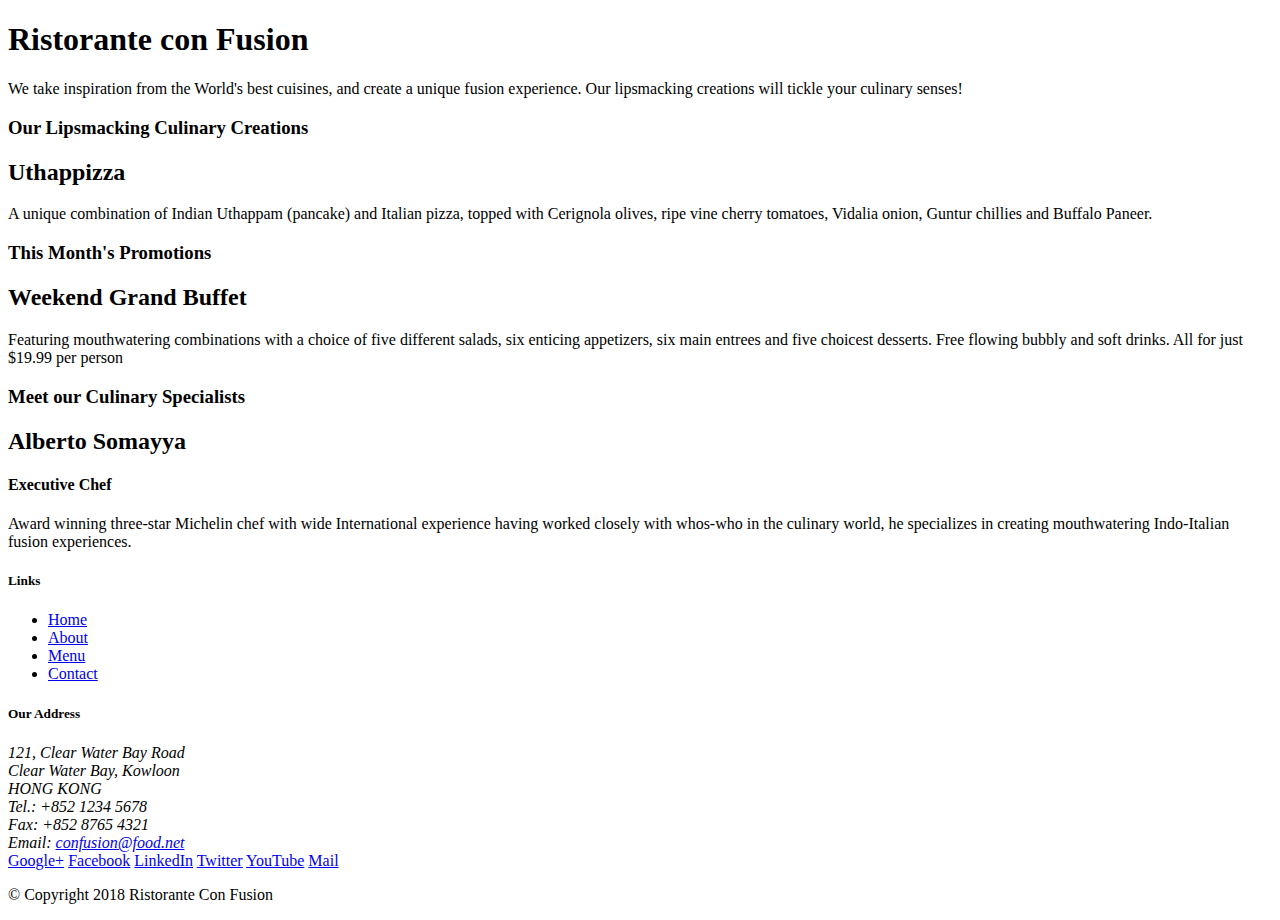
==== index.html @ bd1f2b89 "Initial Setup" ====
<!DOCTYPE html>
<html lang="en">

<head>
    <title>Ristorante Con Fusion</title>
</head>

<body>

    <header>
        <div>
            <div>
                <div>
                    <h1>Ristorante con Fusion</h1>
                    <p>We take inspiration from the World's best cuisines, and create a unique fusion experience. Our lipsmacking creations will tickle your culinary senses!</p>
                </div>
                <div>
                </div>
            </div>
        </div>
    </header>

    <div>
        <div>
            <div>
                <h3>Our Lipsmacking Culinary Creations</h3>
            </div>
            <div>
                <h2>Uthappizza</h2>
                <p>A unique combination of Indian Uthappam (pancake) and Italian pizza, topped with Cerignola olives, ripe vine cherry tomatoes, Vidalia onion, Guntur chillies and Buffalo Paneer.</p>
            </div>
        </div>


        <div>
            <div>
                <h3>This Month's Promotions</h3>
            </div>
            <div>
                <h2>Weekend Grand Buffet</h2>
                <p>Featuring mouthwatering combinations with a choice of five different salads, six enticing appetizers, six main entrees and five choicest desserts. Free flowing bubbly and soft drinks. All for just $19.99 per person </p>
            </div>
        </div>

        <div>
            <div>
                <h3>Meet our Culinary Specialists</h3>
            </div>
            <div>
                <h2>Alberto Somayya</h2>
                <h4>Executive Chef</h4>
                <p>Award winning three-star Michelin chef with wide International experience having worked closely with whos-who in the culinary world, he specializes in creating mouthwatering Indo-Italian fusion experiences. </p>
            </div>
        </div>
    </div>

    <footer>
        <div>
            <div>             
                <div>
                    <h5>Links</h5>
                    <ul>
                        <li><a href="#">Home</a></li>
                        <li><a href="#">About</a></li>
                        <li><a href="#">Menu</a></li>
                        <li><a href="#">Contact</a></li>
                    </ul>
                </div>
                <div>
                    <h5>Our Address</h5>
                    <address>
		              121, Clear Water Bay Road<br>
		              Clear Water Bay, Kowloon<br>
		              HONG KONG<br>
		              Tel.: +852 1234 5678<br>
		              Fax: +852 8765 4321<br>
		              Email: <a href="mailto:confusion@food.net">confusion@food.net</a>
		           </address>
                </div>
                <div>
                    <div>
                        <a href="http://google.com/+">Google+</a>
                        <a href="http://www.facebook.com/profile.php?id=">Facebook</a>
                        <a href="http://www.linkedin.com/in/">LinkedIn</a>
                        <a href="http://twitter.com/">Twitter</a>
                        <a href="http://youtube.com/">YouTube</a>
                        <a href="mailto:">Mail</a>
                    </div>
                </div>
           </div>
           <div>             
                <div>
                    <p>© Copyright 2018 Ristorante Con Fusion</p>
                </div>
           </div>
        </div>
    </footer>

</body>

</html>
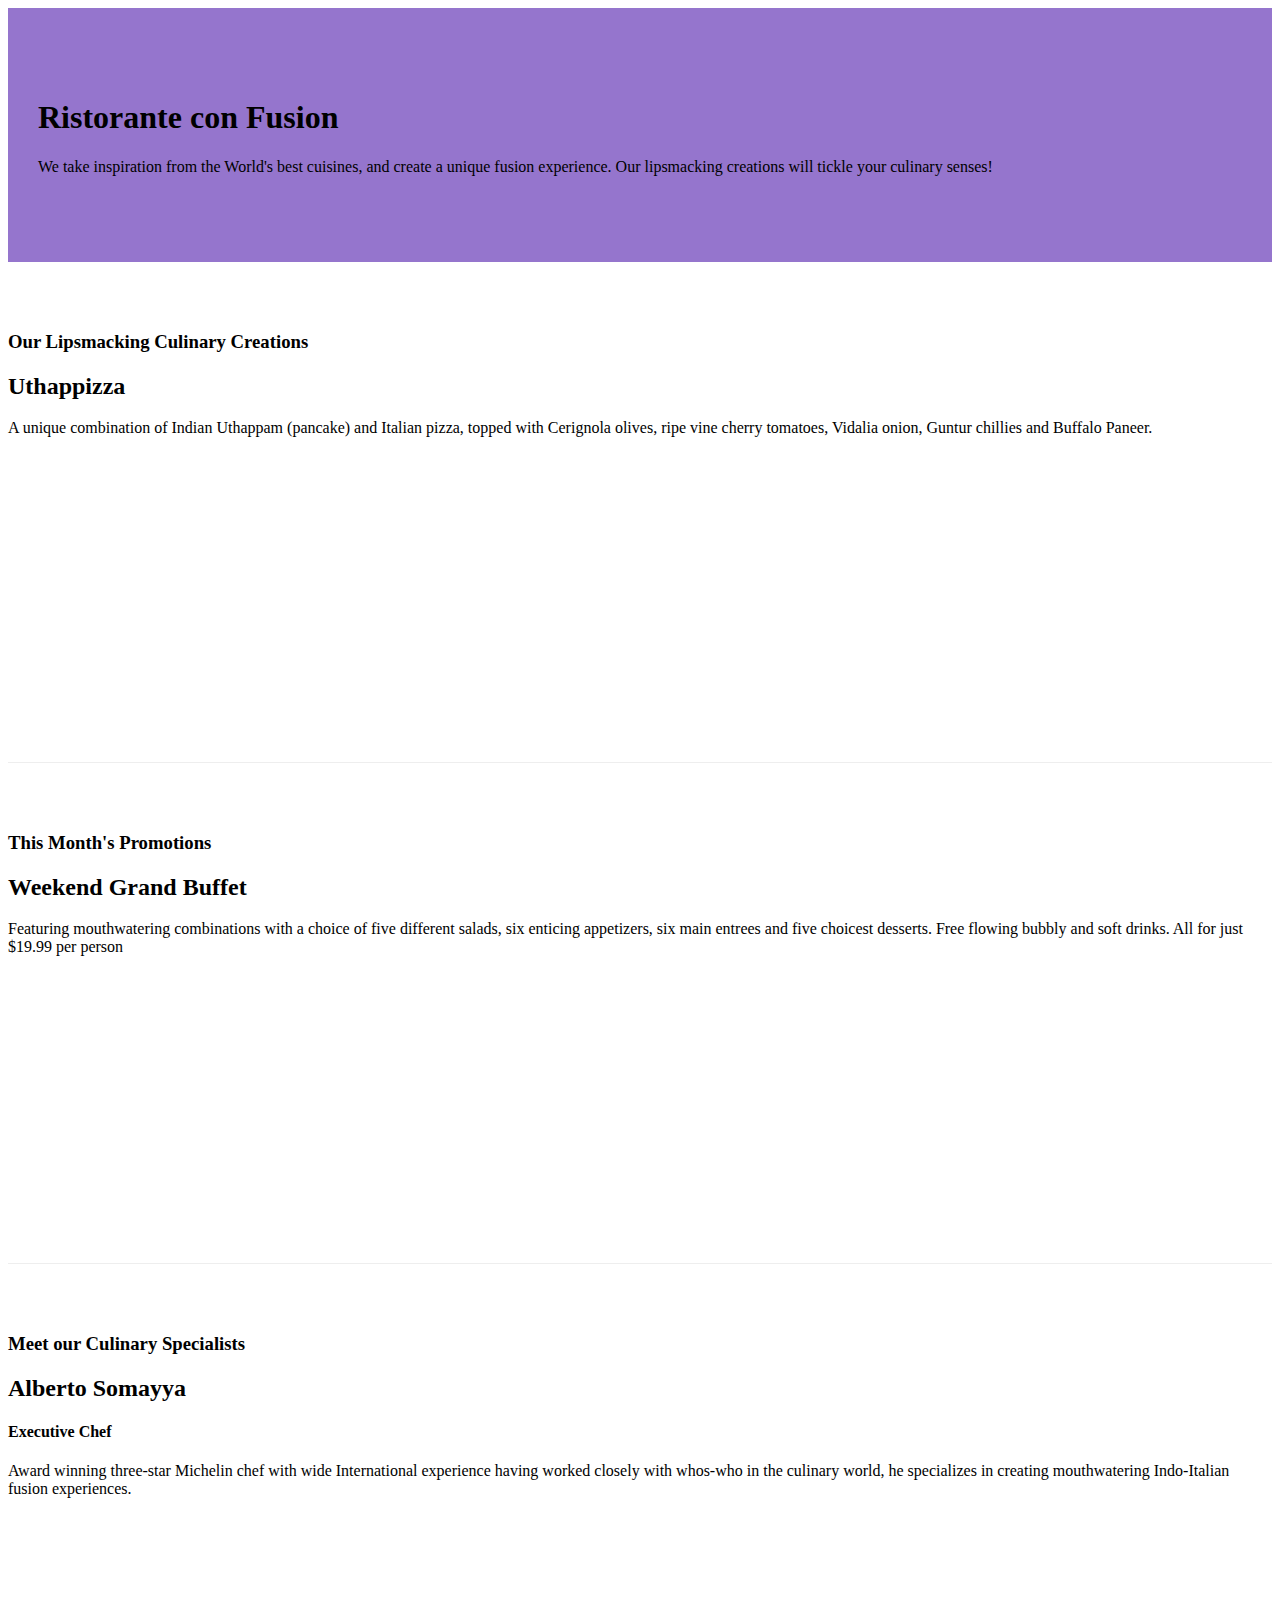
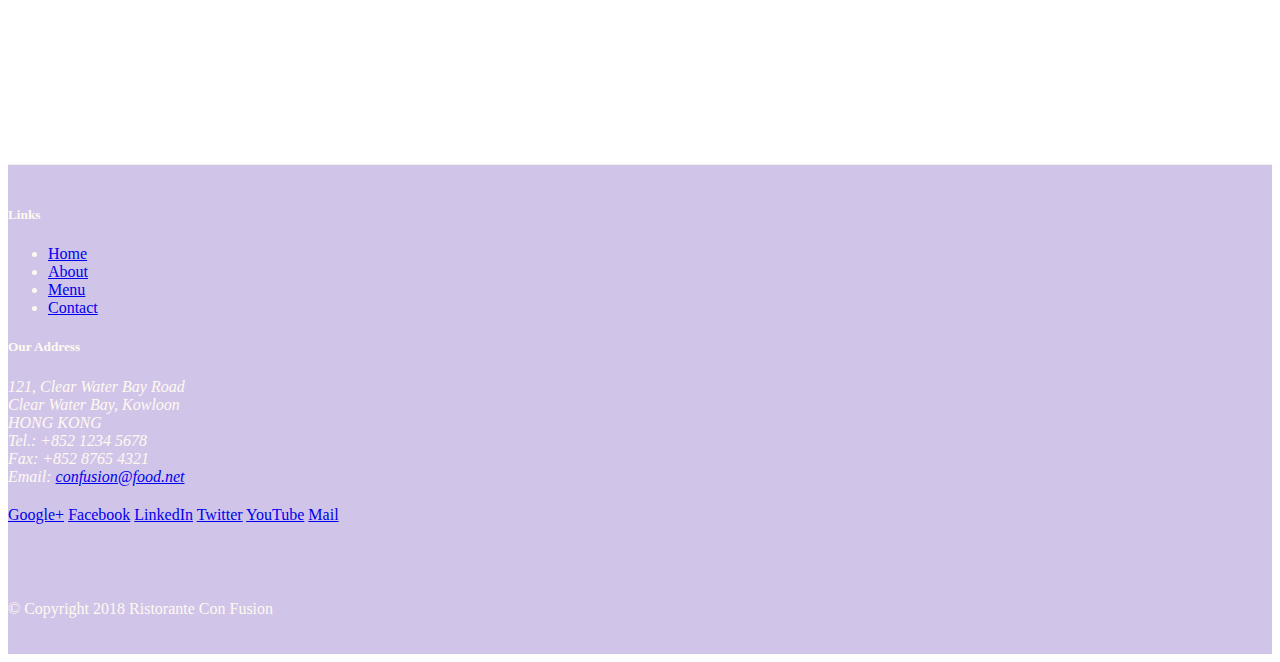
==== commit 6a6659bb: "Bootstrap Second commit" ====
--- a/index.html
+++ b/index.html
@@ -2,51 +2,59 @@
 <html lang="en">
 
 <head>
+    <!-- Required meta tags always come first -->
+    <meta charset="utf-8">
+    <meta name="viewport" content="width=device-width, initial-scale=1, shrink-to-fit=no">
+    <meta http-equiv="x-ua-compatible" content="ie=edge">
+
+    <link rel="stylesheet" href="css/styles.css">
+    <!-- Bootstrap CSS -->
+    <link rel="stylesheet" href="node_modules/bootstrap/dist/css/bootstrap.min.css">
     <title>Ristorante Con Fusion</title>
 </head>
 
 <body>
 
-    <header>
-        <div>
-            <div>
-                <div>
+    <header class="jumbotron ">
+        <div class="container">
+            <div class="row row-header">
+                <div class="col-12 col-sm-6 ">
                     <h1>Ristorante con Fusion</h1>
                     <p>We take inspiration from the World's best cuisines, and create a unique fusion experience. Our lipsmacking creations will tickle your culinary senses!</p>
                 </div>
-                <div>
+                <div class="col-12 col-sm">
                 </div>
             </div>
         </div>
     </header>
 
-    <div>
-        <div>
-            <div>
+    <div class="container ">
+        <div class="row row-content align-items-center">
+            <div class="col-12 col-sm-4 col-md-3 order-last">
                 <h3>Our Lipsmacking Culinary Creations</h3>
             </div>
-            <div>
+            <div class="col col-sm col-md">
                 <h2>Uthappizza</h2>
                 <p>A unique combination of Indian Uthappam (pancake) and Italian pizza, topped with Cerignola olives, ripe vine cherry tomatoes, Vidalia onion, Guntur chillies and Buffalo Paneer.</p>
             </div>
         </div>
 
 
-        <div>
-            <div>
+        <div class="row row-content align-items-center">
+            <div class="col-12 col-sm-4 col-md-3">
                 <h3>This Month's Promotions</h3>
             </div>
-            <div>
+            <div class="col col-sm col-md">
                 <h2>Weekend Grand Buffet</h2>
                 <p>Featuring mouthwatering combinations with a choice of five different salads, six enticing appetizers, six main entrees and five choicest desserts. Free flowing bubbly and soft drinks. All for just $19.99 per person </p>
             </div>
         </div>
 
-        <div>
-            <div>
+        <div class="row row-content align-items-center">
+            <div class="col-12 col-sm-4 col-md-3 order-last">
                 <h3>Meet our Culinary Specialists</h3>
             </div>
-            <div>
+            <div class="col col-sm col-md">
                 <h2>Alberto Somayya</h2>
                 <h4>Executive Chef</h4>
                 <p>Award winning three-star Michelin chef with wide International experience having worked closely with whos-who in the culinary world, he specializes in creating mouthwatering Indo-Italian fusion experiences. </p>
@@ -55,18 +63,18 @@
     </div>
 
     <footer>
-        <div>
-            <div>             
-                <div>
+        <div class="container">
+            <div class="row row-footer">             
+                <div class="col-6 col-sm-2 offset-1">
                     <h5>Links</h5>
-                    <ul>
+                    <ul class="list-unstyled">
                         <li><a href="#">Home</a></li>
                         <li><a href="#">About</a></li>
                         <li><a href="#">Menu</a></li>
                         <li><a href="#">Contact</a></li>
                     </ul>
                 </div>
-                <div>
+                <div class="col-6 col-sm-5">
                     <h5>Our Address</h5>
                     <address>
 		              121, Clear Water Bay Road<br>
@@ -77,8 +85,8 @@
 		              Email: <a href="mailto:confusion@food.net">confusion@food.net</a>
 		           </address>
                 </div>
-                <div>
-                    <div>
+                <div class="row row-footer ">
+                    <div class="col-12 col-sm-4 align-self-center">
                         <a href="http://google.com/+">Google+</a>
                         <a href="http://www.facebook.com/profile.php?id=">Facebook</a>
                         <a href="http://www.linkedin.com/in/">LinkedIn</a>
@@ -88,14 +96,19 @@
                     </div>
                 </div>
            </div>
-           <div>             
-                <div>
+           <div class="row row-footer justify-content-center">             
+                <div class="col-auto">
                     <p>© Copyright 2018 Ristorante Con Fusion</p>
                 </div>
            </div>
         </div>
     </footer>
 
+     <!-- jQuery first, then Popper.js, then Bootstrap JS. -->
+     <script src="node_modules/jquery/dist/jquery.slim.min.js"></script>
+     <script src="node_modules/popper.js/dist/umd/popper.min.js"></script>
+     <script src="node_modules/bootstrap/dist/js/bootstrap.min.js"></script>
+
 </body>
 
 </html>--- a/css/styles.css
+++ b/css/styles.css
@@ -0,0 +1,25 @@
+.row-header{
+    margin: 0px auto;
+    padding: 0px auto;
+}
+
+.row-content{
+    margin: 0 auto;
+    padding: 50px 0;
+    min-height: 400px;
+    border-bottom: 1px ridge;
+}
+
+.row-footer{
+    background-color: #D1C4E9;
+    margin: 0 auto;
+    padding: 20px 0;
+    color: floralwhite
+}
+
+.jumbotron{
+    margin: 0 auto;
+    padding: 70px 30px;
+    background: #9575CD;
+    color: #000;
+}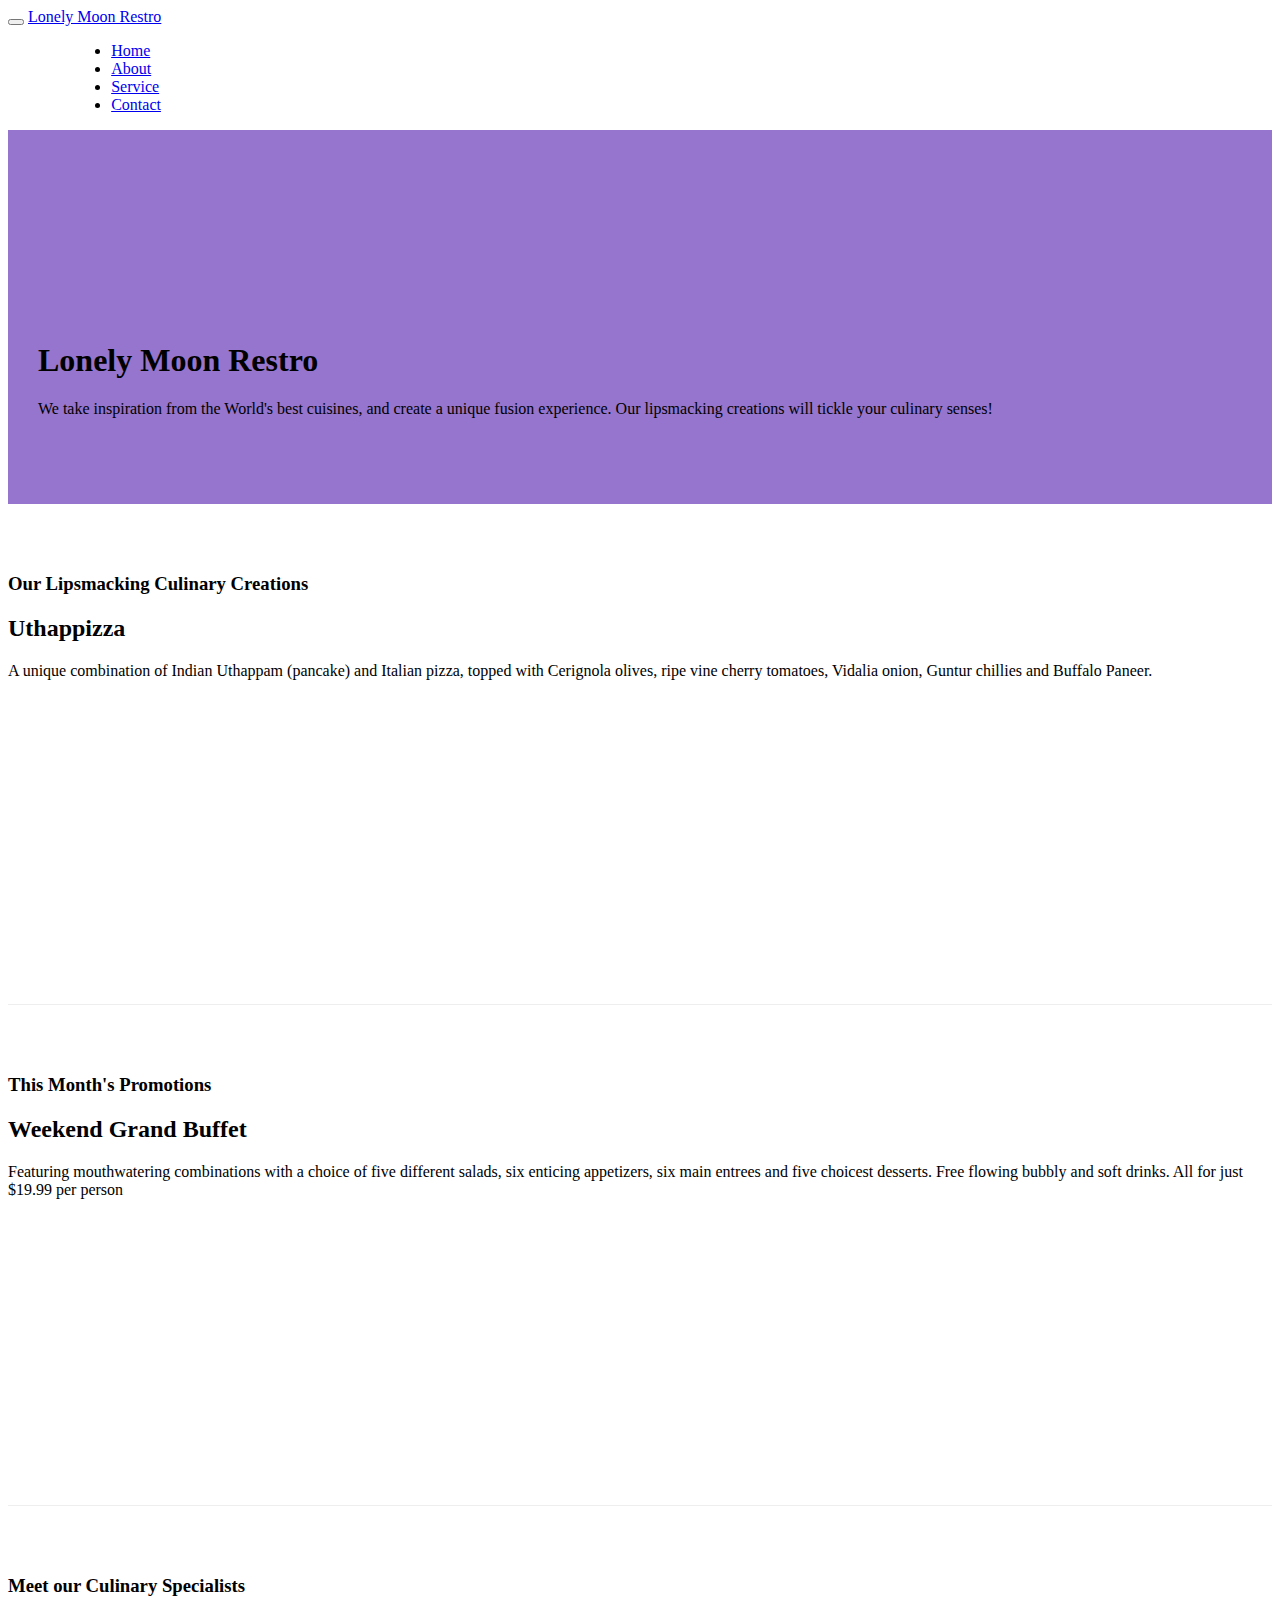
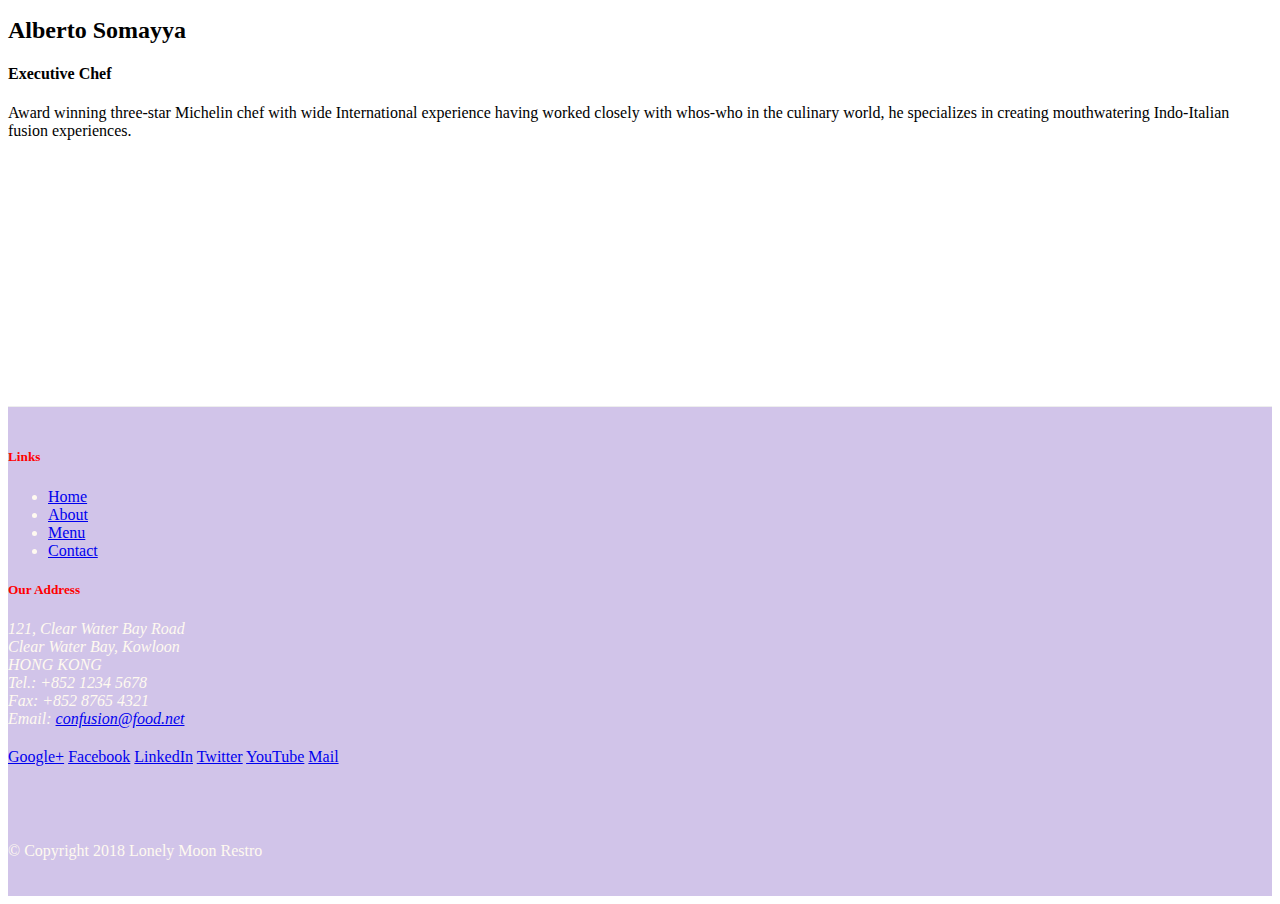
==== commit 27fef707: "Bootstrap navbar and Breadcrumb" ====
--- a/index.html
+++ b/index.html
@@ -10,16 +10,35 @@
     <link rel="stylesheet" href="css/styles.css">
     <!-- Bootstrap CSS -->
     <link rel="stylesheet" href="node_modules/bootstrap/dist/css/bootstrap.min.css">
-    <title>Ristorante Con Fusion</title>
+    <title>Lonely Moon Restro</title>
 </head>
 
 <body>
+
+    <!--    Navbar Bootstrap Element    -->
+
+    <nav class="navbar navbar-expand-sm navbar-dark bg-danger fixed-top">
+        <div class="container">
+            <button class="navbar-toggler" type="button" data-toggle="collapse" data-target="#navbar">
+                <span class="navbar-toggler-icon"></span>
+            </button>
+            <a class="navbar-brand mr-auto" href="#">Lonely Moon Restro</a>
+            <div class="collapse navbar-collapse" id="navbar">
+            <ul class="navbar-nav mr-auto" style="margin-left: 5%;">
+                <li class="nav-item active"><a class="nav-link" href="#">Home</a></li>
+                <li class="nav-item"><a class="nav-link" href="aboutus.html">About</a></li>
+                <li class="nav-item"><a class="nav-link" href="#">Service</a></li>
+                <li class="nav-item"><a class="nav-link" href="#">Contact</a></li>
+            </ul>
+        </div>
+        </div>
+    </nav>
 
     <header class="jumbotron ">
         <div class="container">
             <div class="row row-header">
                 <div class="col-12 col-sm-6 ">
-                    <h1>Ristorante con Fusion</h1>
+                    <h1 style="padding-top: 10%;">Lonely Moon Restro</h1>
                     <p>We take inspiration from the World's best cuisines, and create a unique fusion experience. Our lipsmacking creations will tickle your culinary senses!</p>
                 </div>
                 <div class="col-12 col-sm">
@@ -35,7 +54,7 @@
             </div>
             <div class="col col-sm col-md">
                 <h2>Uthappizza</h2>
-                <p>A unique combination of Indian Uthappam (pancake) and Italian pizza, topped with Cerignola olives, ripe vine cherry tomatoes, Vidalia onion, Guntur chillies and Buffalo Paneer.</p>
+                <p class="d-none d-sm-block ">A unique combination of Indian Uthappam (pancake) and Italian pizza, topped with Cerignola olives, ripe vine cherry tomatoes, Vidalia onion, Guntur chillies and Buffalo Paneer.</p>
             </div>
         </div>
 
@@ -46,7 +65,7 @@
             </div>
             <div class="col col-sm col-md">
                 <h2>Weekend Grand Buffet</h2>
-                <p>Featuring mouthwatering combinations with a choice of five different salads, six enticing appetizers, six main entrees and five choicest desserts. Free flowing bubbly and soft drinks. All for just $19.99 per person </p>
+                <p class="d-none d-sm-block">Featuring mouthwatering combinations with a choice of five different salads, six enticing appetizers, six main entrees and five choicest desserts. Free flowing bubbly and soft drinks. All for just $19.99 per person </p>
             </div>
         </div>
 
@@ -57,7 +76,7 @@
             <div class="col col-sm col-md">
                 <h2>Alberto Somayya</h2>
                 <h4>Executive Chef</h4>
-                <p>Award winning three-star Michelin chef with wide International experience having worked closely with whos-who in the culinary world, he specializes in creating mouthwatering Indo-Italian fusion experiences. </p>
+                <p class="d-none d-sm-block">Award winning three-star Michelin chef with wide International experience having worked closely with whos-who in the culinary world, he specializes in creating mouthwatering Indo-Italian fusion experiences. </p>
             </div>
         </div>
     </div>
@@ -66,16 +85,16 @@
         <div class="container">
             <div class="row row-footer">             
                 <div class="col-6 col-sm-2 offset-1">
-                    <h5>Links</h5>
+                    <h5 style="color: red;">Links</h5>
                     <ul class="list-unstyled">
                         <li><a href="#">Home</a></li>
-                        <li><a href="#">About</a></li>
+                        <li><a href="aboutus.html">About</a></li>
                         <li><a href="#">Menu</a></li>
                         <li><a href="#">Contact</a></li>
                     </ul>
                 </div>
                 <div class="col-6 col-sm-5">
-                    <h5>Our Address</h5>
+                    <h5 style="color: red;">Our Address</h5>
                     <address>
 		              121, Clear Water Bay Road<br>
 		              Clear Water Bay, Kowloon<br>
@@ -98,7 +117,7 @@
            </div>
            <div class="row row-footer justify-content-center">             
                 <div class="col-auto">
-                    <p>© Copyright 2018 Ristorante Con Fusion</p>
+                    <p>© Copyright 2018 Lonely Moon Restro</p>
                 </div>
            </div>
         </div>
